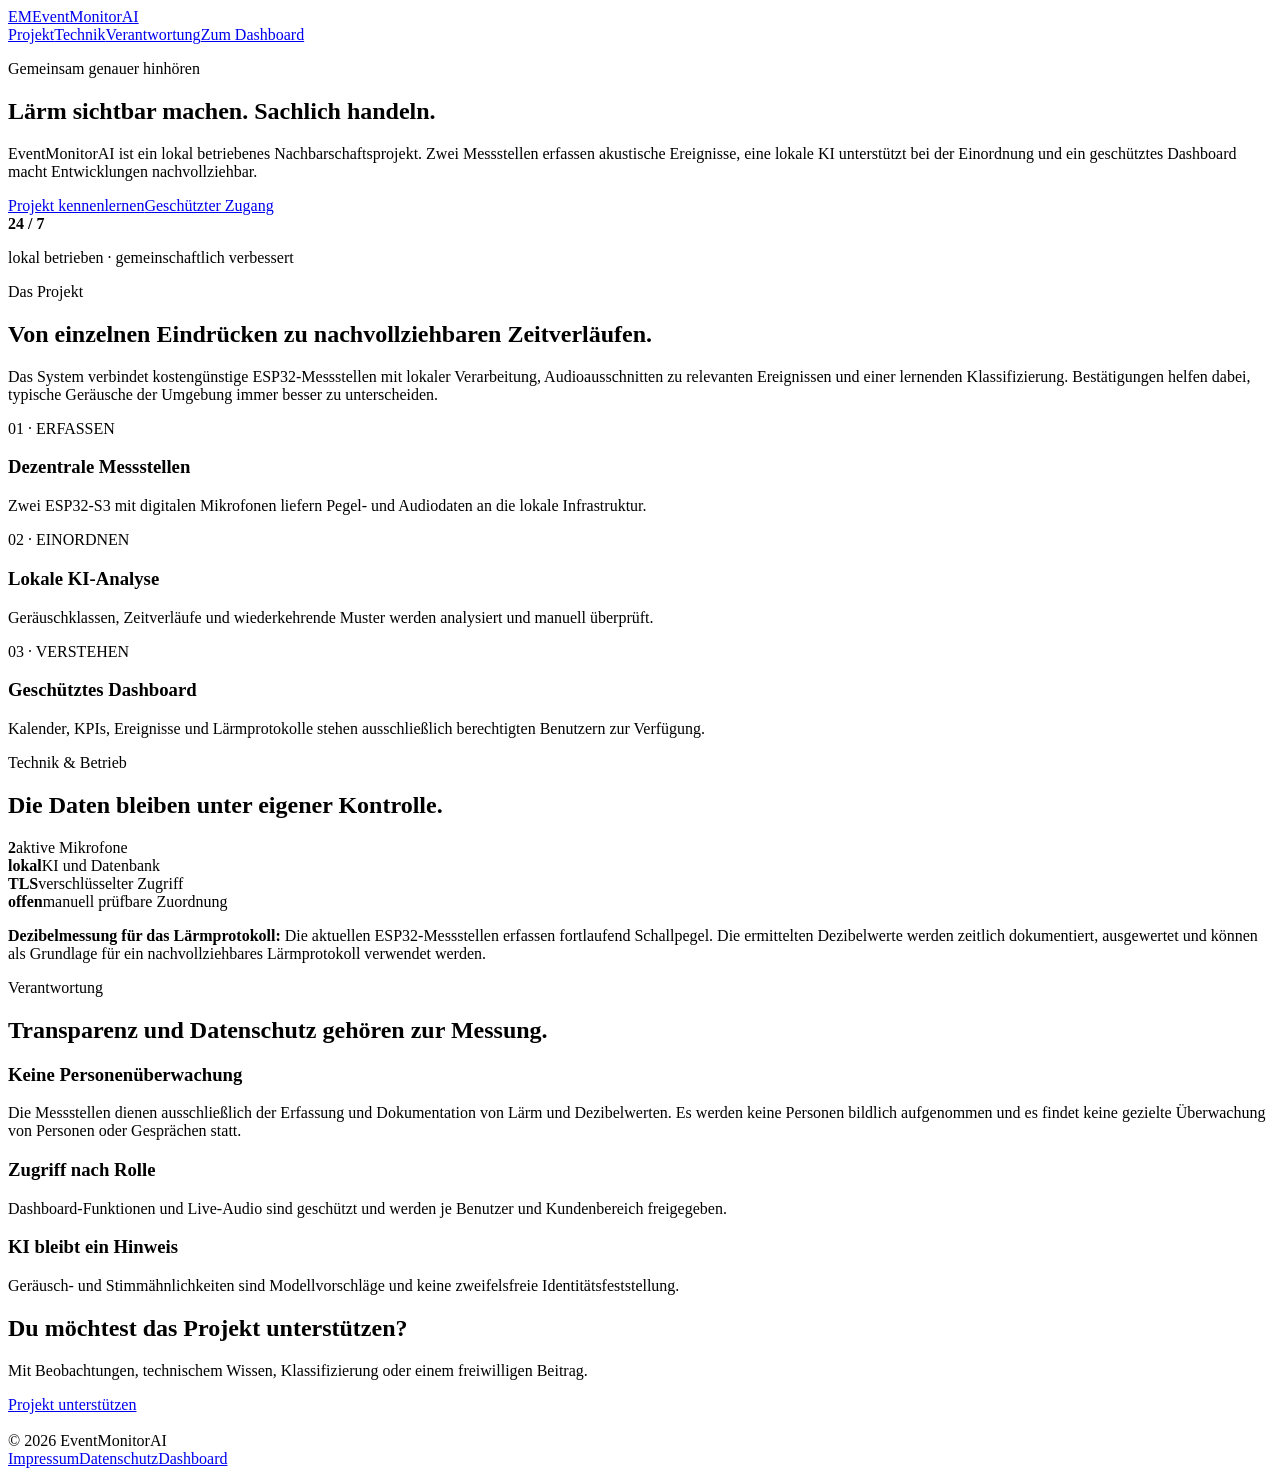
==== website/public/index.html @ 6810e0b9 "docs(site): clarify noise measurement and privacy" ====
<!doctype html>
<html lang="de">
  <head>
    <meta charset="utf-8" />
    <meta name="viewport" content="width=device-width,initial-scale=1" />
    <meta
      name="description"
      content="EventMonitorAI dokumentiert lokale Geräuschereignisse transparent, lernfähig und datenschutzbewusst."
    />
    <title>EventMonitorAI – Akustische Lage gemeinsam verstehen</title>
    <link rel="stylesheet" href="/styles.css" />
  </head>
  <body>
    <header>
      <div class="topbar">
        <a class="brand" href="/"
          ><span class="mark">EM</span><span>EventMonitorAI</span></a
        >
        <nav>
          <a href="#projekt">Projekt</a><a href="#technik">Technik</a
          ><a href="#verantwortung">Verantwortung</a
          ><a class="button" href="https://dashboard.eventmonitor.eu"
            >Zum Dashboard</a
          >
        </nav>
      </div>
    </header>
    <main>
      <section class="hero">
        <div>
          <p class="eyebrow">Gemeinsam genauer hinhören</p>
          <h1>Lärm sichtbar machen. Sachlich handeln.</h1>
          <p>
            EventMonitorAI ist ein lokal betriebenes Nachbarschaftsprojekt. Zwei
            Messstellen erfassen akustische Ereignisse, eine lokale KI
            unterstützt bei der Einordnung und ein geschütztes Dashboard macht
            Entwicklungen nachvollziehbar.
          </p>
          <div class="actions">
            <a class="button" href="#projekt">Projekt kennenlernen</a
            ><a
              class="button secondary"
              href="https://dashboard.eventmonitor.eu"
              >Geschützter Zugang</a
            >
          </div>
        </div>
        <aside class="signal" aria-label="Stilisierter Schallpegel">
          <div class="signal-bars">
            <i style="--h: 20%; --o: 0.35"></i><i style="--h: 38%; --o: 0.5"></i
            ><i style="--h: 65%; --o: 0.75"></i><i style="--h: 92%; --o: 1"></i
            ><i style="--h: 58%; --o: 0.7"></i><i style="--h: 34%; --o: 0.5"></i
            ><i style="--h: 18%; --o: 0.35"></i>
          </div>
          <strong>24 / 7</strong>
          <p>lokal betrieben · gemeinschaftlich verbessert</p>
        </aside>
      </section>
      <section id="projekt" class="section">
        <p class="eyebrow">Das Projekt</p>
        <h2>Von einzelnen Eindrücken zu nachvollziehbaren Zeitverläufen.</h2>
        <p class="intro">
          Das System verbindet kostengünstige ESP32-Messstellen mit lokaler
          Verarbeitung, Audioausschnitten zu relevanten Ereignissen und einer
          lernenden Klassifizierung. Bestätigungen helfen dabei, typische
          Geräusche der Umgebung immer besser zu unterscheiden.
        </p>
        <div class="grid">
          <article class="card">
            <span>01 · ERFASSEN</span>
            <h3>Dezentrale Messstellen</h3>
            <p>
              Zwei ESP32-S3 mit digitalen Mikrofonen liefern Pegel- und
              Audiodaten an die lokale Infrastruktur.
            </p>
          </article>
          <article class="card">
            <span>02 · EINORDNEN</span>
            <h3>Lokale KI-Analyse</h3>
            <p>
              Geräuschklassen, Zeitverläufe und wiederkehrende Muster werden
              analysiert und manuell überprüft.
            </p>
          </article>
          <article class="card">
            <span>03 · VERSTEHEN</span>
            <h3>Geschütztes Dashboard</h3>
            <p>
              Kalender, KPIs, Ereignisse und Lärmprotokolle stehen
              ausschließlich berechtigten Benutzern zur Verfügung.
            </p>
          </article>
        </div>
      </section>
      <section id="technik" class="section">
        <p class="eyebrow">Technik & Betrieb</p>
        <h2>Die Daten bleiben unter eigener Kontrolle.</h2>
        <div class="facts">
          <div class="fact"><strong>2</strong>aktive Mikrofone</div>
          <div class="fact"><strong>lokal</strong>KI und Datenbank</div>
          <div class="fact"><strong>TLS</strong>verschlüsselter Zugriff</div>
          <div class="fact">
            <strong>offen</strong>manuell prüfbare Zuordnung
          </div>
        </div>
        <p class="notice">
          <strong>Dezibelmessung für das Lärmprotokoll:</strong> Die aktuellen
          ESP32-Messstellen erfassen fortlaufend Schallpegel. Die ermittelten
          Dezibelwerte werden zeitlich dokumentiert, ausgewertet und können
          als Grundlage für ein nachvollziehbares Lärmprotokoll verwendet
          werden.
        </p>
      </section>
      <section id="verantwortung" class="section">
        <p class="eyebrow">Verantwortung</p>
        <h2>Transparenz und Datenschutz gehören zur Messung.</h2>
        <div class="grid">
          <article class="card">
            <h3>Keine Personenüberwachung</h3>
            <p>
              Die Messstellen dienen ausschließlich der Erfassung und
              Dokumentation von Lärm und Dezibelwerten. Es werden keine
              Personen bildlich aufgenommen und es findet keine gezielte
              Überwachung von Personen oder Gesprächen statt.
            </p>
          </article>
          <article class="card">
            <h3>Zugriff nach Rolle</h3>
            <p>
              Dashboard-Funktionen und Live-Audio sind geschützt und werden je
              Benutzer und Kundenbereich freigegeben.
            </p>
          </article>
          <article class="card">
            <h3>KI bleibt ein Hinweis</h3>
            <p>
              Geräusch- und Stimmähnlichkeiten sind Modellvorschläge und keine
              zweifelsfreie Identitätsfeststellung.
            </p>
          </article>
        </div>
      </section>
      <section class="cta">
        <div>
          <h2>Du möchtest das Projekt unterstützen?</h2>
          <p>
            Mit Beobachtungen, technischem Wissen, Klassifizierung oder einem
            freiwilligen Beitrag.
          </p>
        </div>
        <a
          class="button"
          href="https://paypal.me/RadkeB"
          rel="noopener noreferrer"
          >Projekt unterstützen</a
        >
      </section>
    </main>
    <img src="/visit.gif" alt="" width="1" height="1" aria-hidden="true" />
    <footer>
      <span>© 2026 EventMonitorAI</span>
      <div>
        <a href="/impressum.html">Impressum</a
        ><a href="/datenschutz.html">Datenschutz</a
        ><a href="https://dashboard.eventmonitor.eu">Dashboard</a>
      </div>
    </footer>
  </body>
</html>
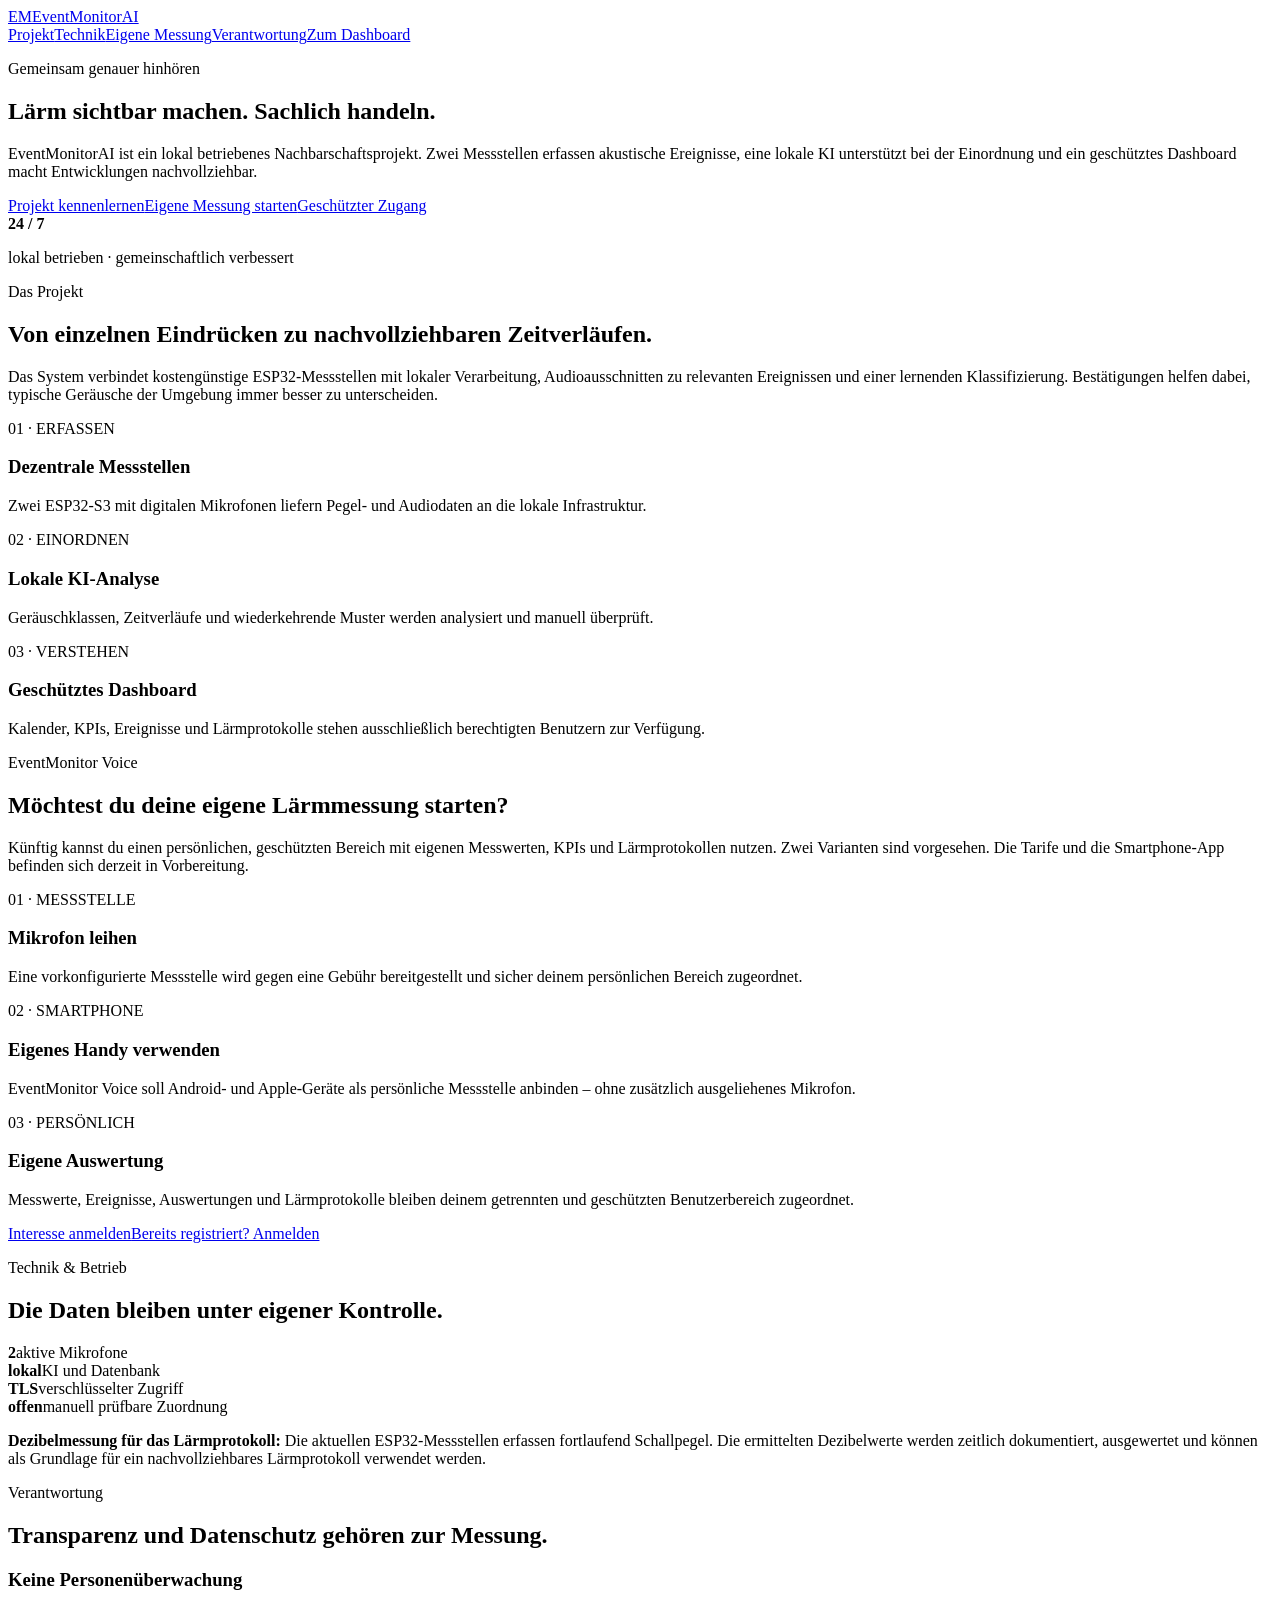
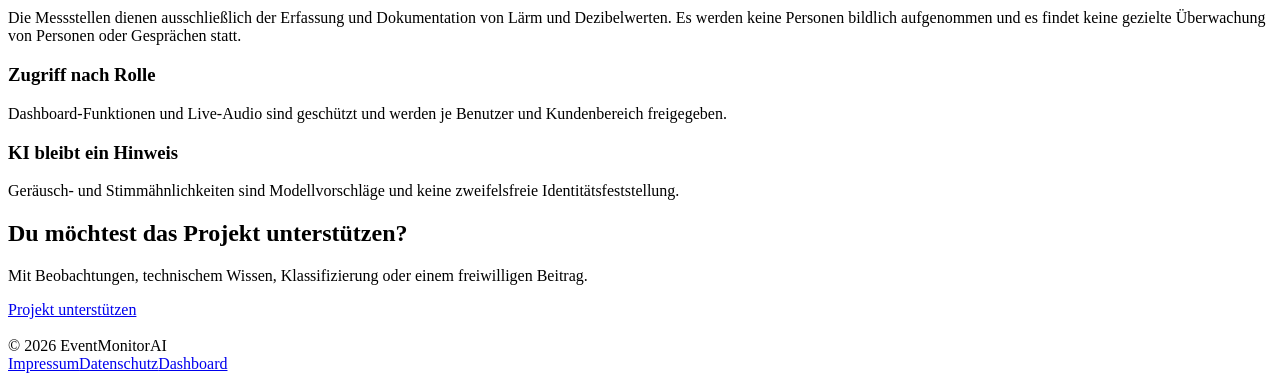
==== commit 73b0f014: "feat(site): add personal monitoring interest flow" ====
--- a/website/public/index.html
+++ b/website/public/index.html
@@ -18,6 +18,7 @@
         >
         <nav>
           <a href="#projekt">Projekt</a><a href="#technik">Technik</a
+          ><a href="#eigene-messung">Eigene Messung</a
           ><a href="#verantwortung">Verantwortung</a
           ><a class="button" href="https://dashboard.eventmonitor.eu"
             >Zum Dashboard</a
@@ -38,6 +39,8 @@
           </p>
           <div class="actions">
             <a class="button" href="#projekt">Projekt kennenlernen</a
+            ><a class="button secondary" href="#eigene-messung"
+              >Eigene Messung starten</a
             ><a
               class="button secondary"
               href="https://dashboard.eventmonitor.eu"
@@ -90,6 +93,54 @@
               ausschließlich berechtigten Benutzern zur Verfügung.
             </p>
           </article>
+        </div>
+      </section>
+      <section id="eigene-messung" class="section">
+        <p class="eyebrow">EventMonitor Voice</p>
+        <h2>Möchtest du deine eigene Lärmmessung starten?</h2>
+        <p class="intro">
+          Künftig kannst du einen persönlichen, geschützten Bereich mit
+          eigenen Messwerten, KPIs und Lärmprotokollen nutzen. Zwei Varianten
+          sind vorgesehen. Die Tarife und die Smartphone-App befinden sich
+          derzeit in Vorbereitung.
+        </p>
+        <div class="grid">
+          <article class="card">
+            <span>01 · MESSSTELLE</span>
+            <h3>Mikrofon leihen</h3>
+            <p>
+              Eine vorkonfigurierte Messstelle wird gegen eine Gebühr
+              bereitgestellt und sicher deinem persönlichen Bereich
+              zugeordnet.
+            </p>
+          </article>
+          <article class="card">
+            <span>02 · SMARTPHONE</span>
+            <h3>Eigenes Handy verwenden</h3>
+            <p>
+              EventMonitor Voice soll Android- und Apple-Geräte als persönliche
+              Messstelle anbinden – ohne zusätzlich ausgeliehenes Mikrofon.
+            </p>
+          </article>
+          <article class="card">
+            <span>03 · PERSÖNLICH</span>
+            <h3>Eigene Auswertung</h3>
+            <p>
+              Messwerte, Ereignisse, Auswertungen und Lärmprotokolle bleiben
+              deinem getrennten und geschützten Benutzerbereich zugeordnet.
+            </p>
+          </article>
+        </div>
+        <div class="actions">
+          <a
+            class="button"
+            href="mailto:radke.bjoern@gmail.com?subject=Interesse%20an%20EventMonitor%20Voice"
+            >Interesse anmelden</a
+          ><a
+            class="button secondary"
+            href="https://dashboard.eventmonitor.eu"
+            >Bereits registriert? Anmelden</a
+          >
         </div>
       </section>
       <section id="technik" class="section">
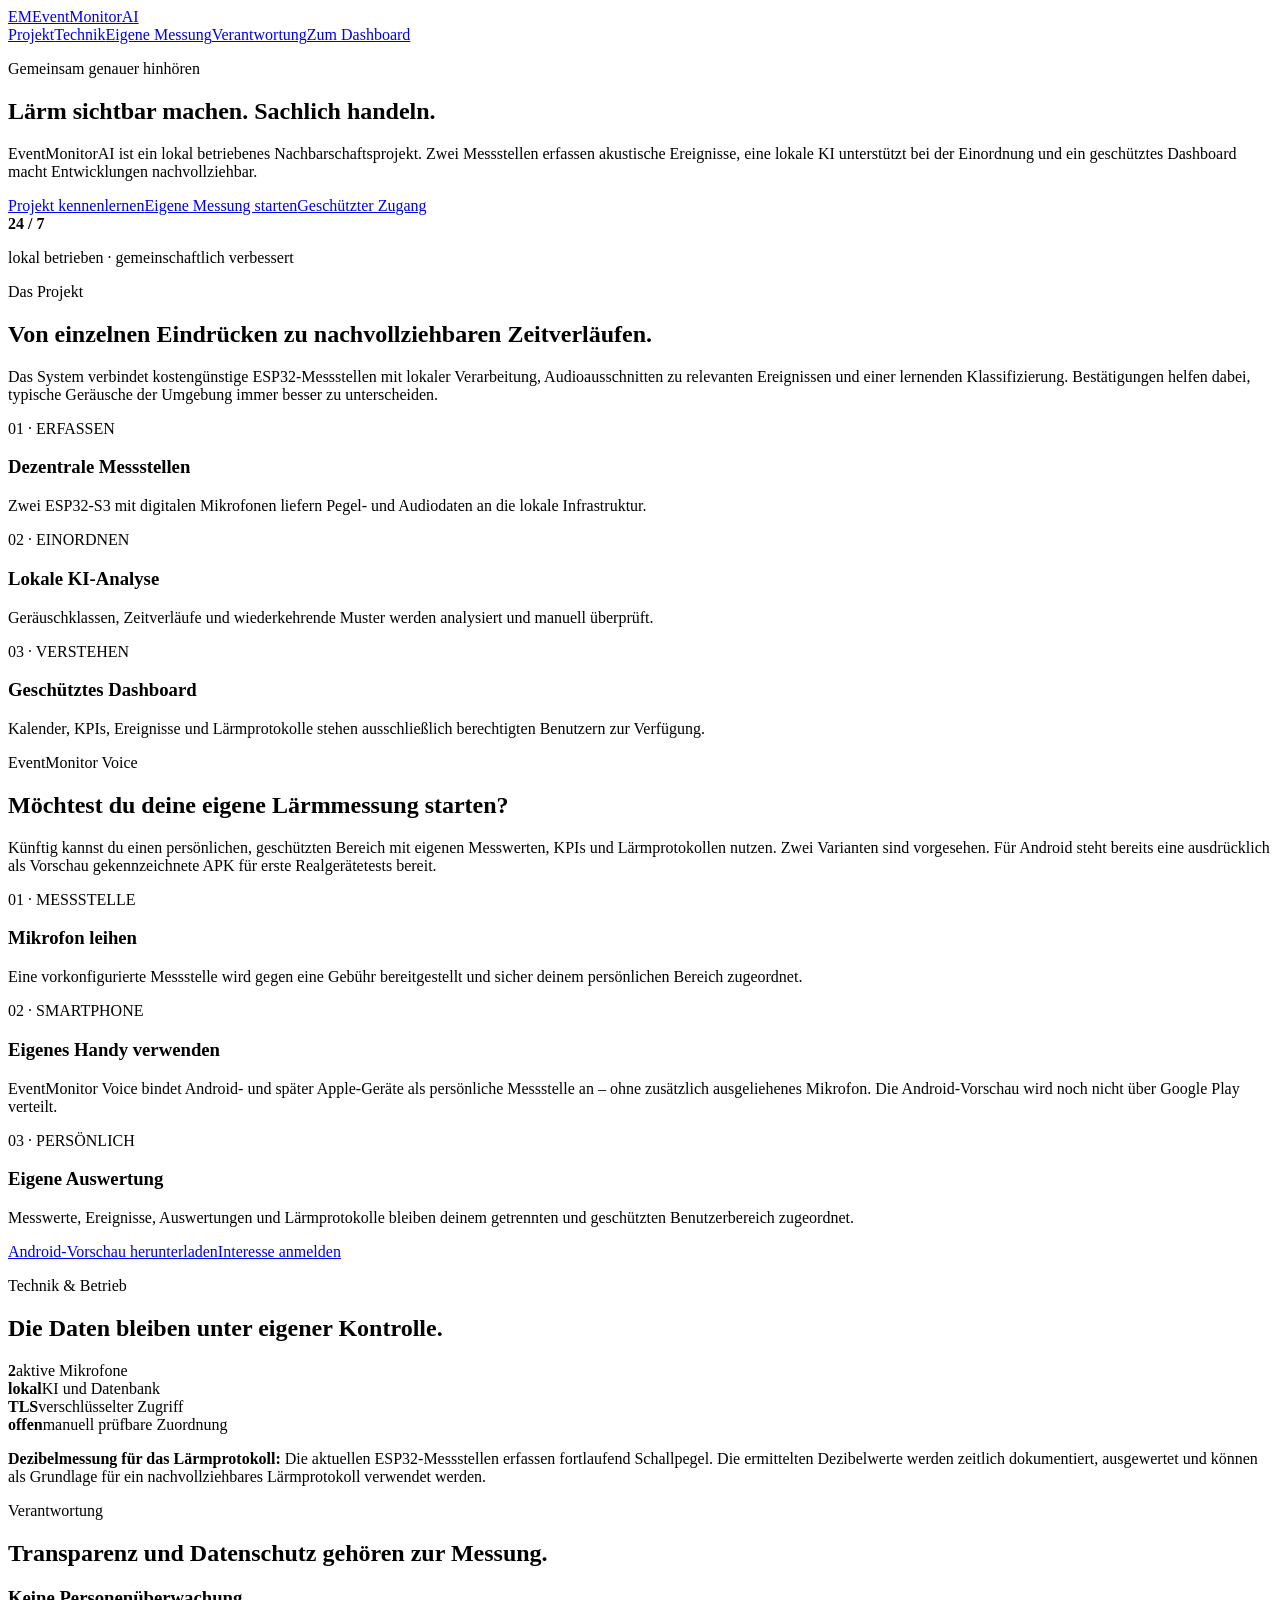
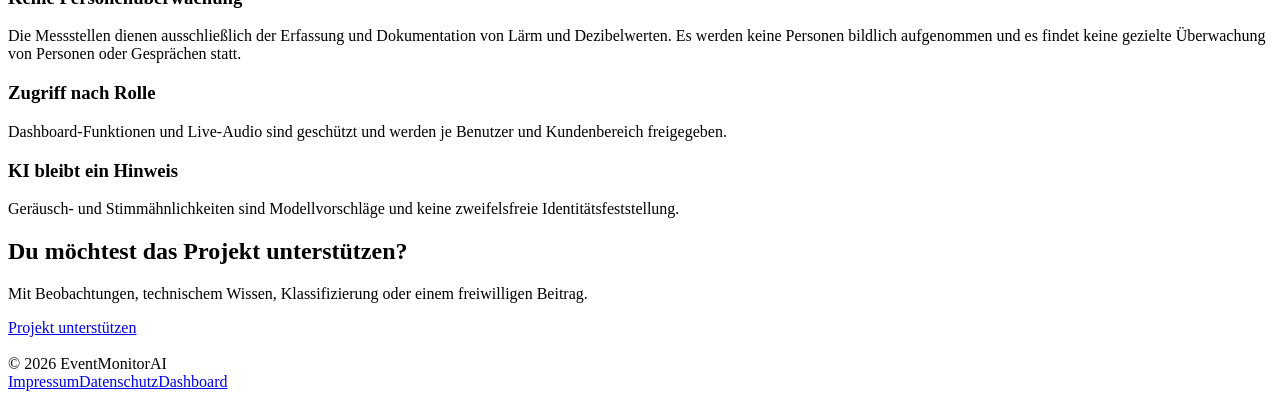
==== commit cff6d872: "feat(website): publish Android preview download page" ====
--- a/website/public/index.html
+++ b/website/public/index.html
@@ -101,8 +101,8 @@
         <p class="intro">
           Künftig kannst du einen persönlichen, geschützten Bereich mit
           eigenen Messwerten, KPIs und Lärmprotokollen nutzen. Zwei Varianten
-          sind vorgesehen. Die Tarife und die Smartphone-App befinden sich
-          derzeit in Vorbereitung.
+          sind vorgesehen. Für Android steht bereits eine ausdrücklich als
+          Vorschau gekennzeichnete APK für erste Realgerätetests bereit.
         </p>
         <div class="grid">
           <article class="card">
@@ -118,8 +118,10 @@
             <span>02 · SMARTPHONE</span>
             <h3>Eigenes Handy verwenden</h3>
             <p>
-              EventMonitor Voice soll Android- und Apple-Geräte als persönliche
-              Messstelle anbinden – ohne zusätzlich ausgeliehenes Mikrofon.
+              EventMonitor Voice bindet Android- und später Apple-Geräte als
+              persönliche Messstelle an – ohne zusätzlich ausgeliehenes
+              Mikrofon. Die Android-Vorschau wird noch nicht über Google Play
+              verteilt.
             </p>
           </article>
           <article class="card">
@@ -134,12 +136,12 @@
         <div class="actions">
           <a
             class="button"
+            href="/android-download.html"
+            >Android-Vorschau herunterladen</a
+          ><a
+            class="button secondary"
             href="mailto:radke.bjoern@gmail.com?subject=Interesse%20an%20EventMonitor%20Voice"
             >Interesse anmelden</a
-          ><a
-            class="button secondary"
-            href="https://dashboard.eventmonitor.eu"
-            >Bereits registriert? Anmelden</a
           >
         </div>
       </section>
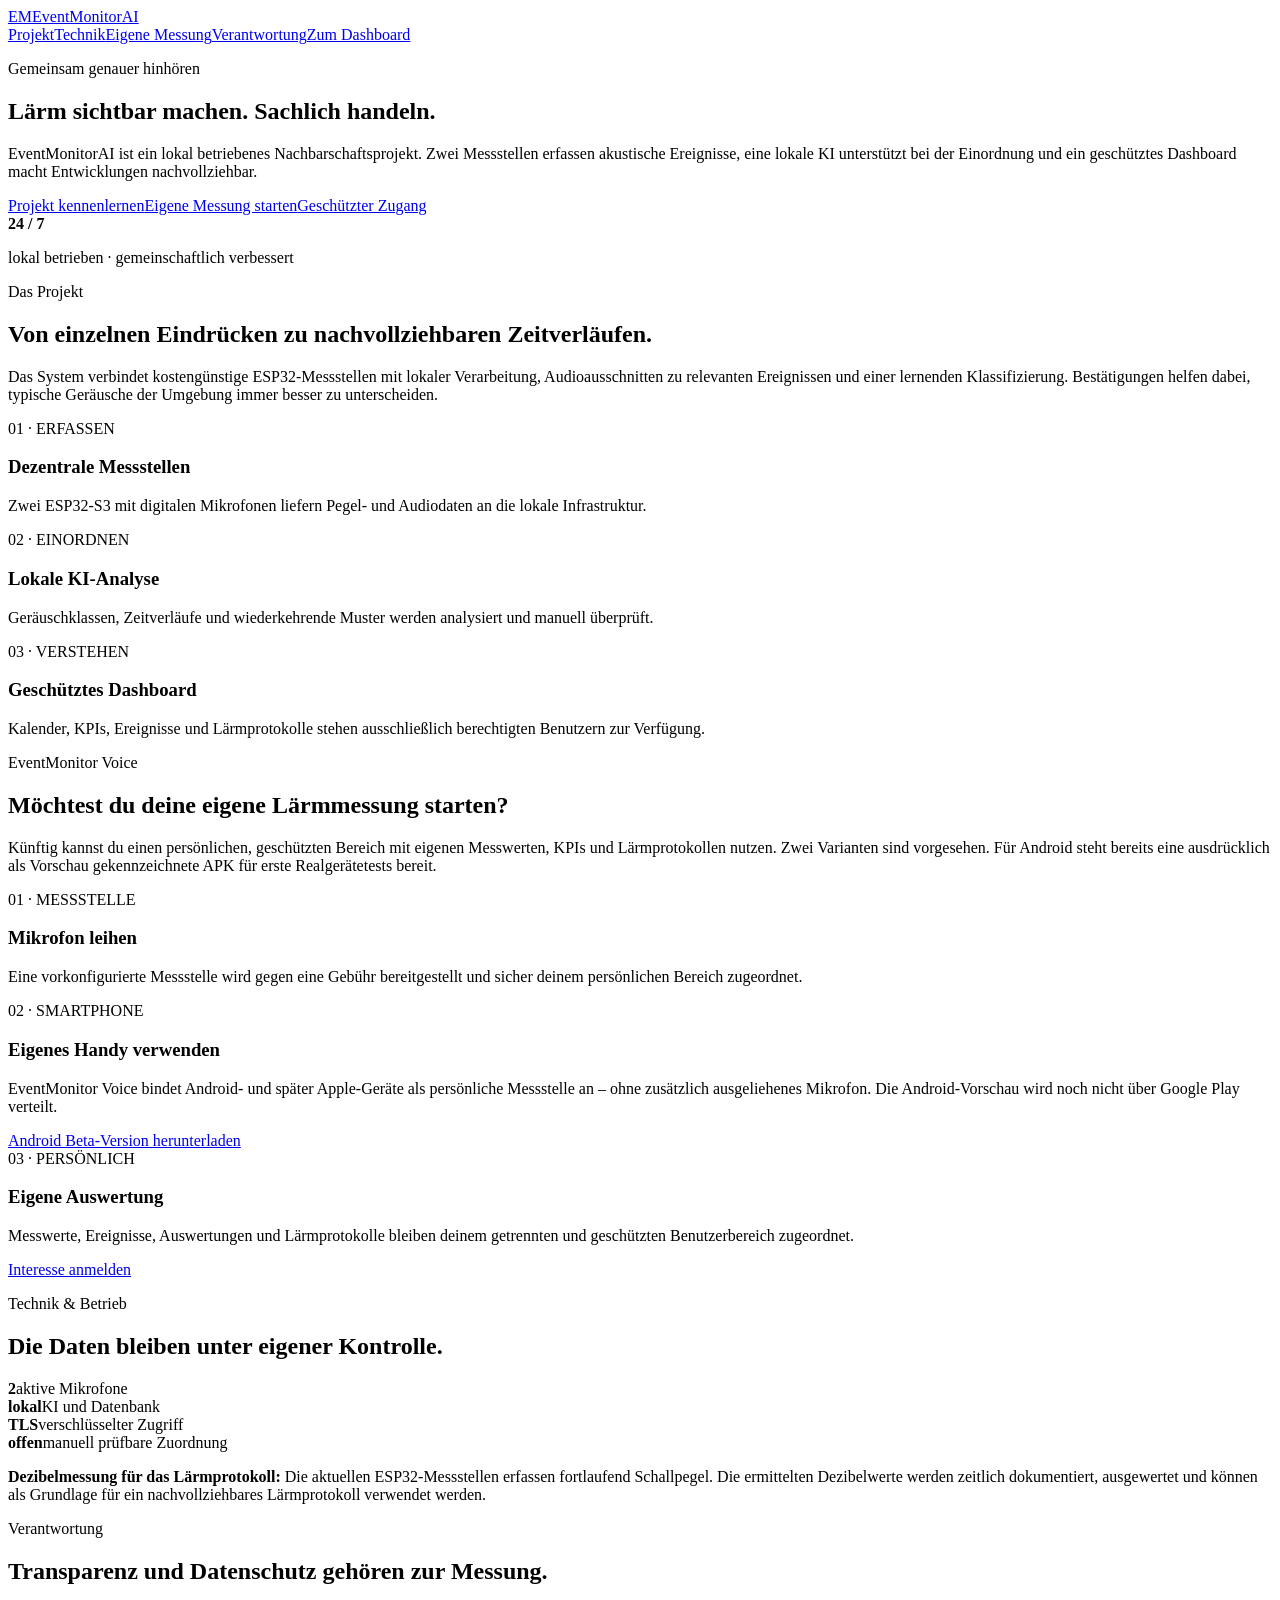
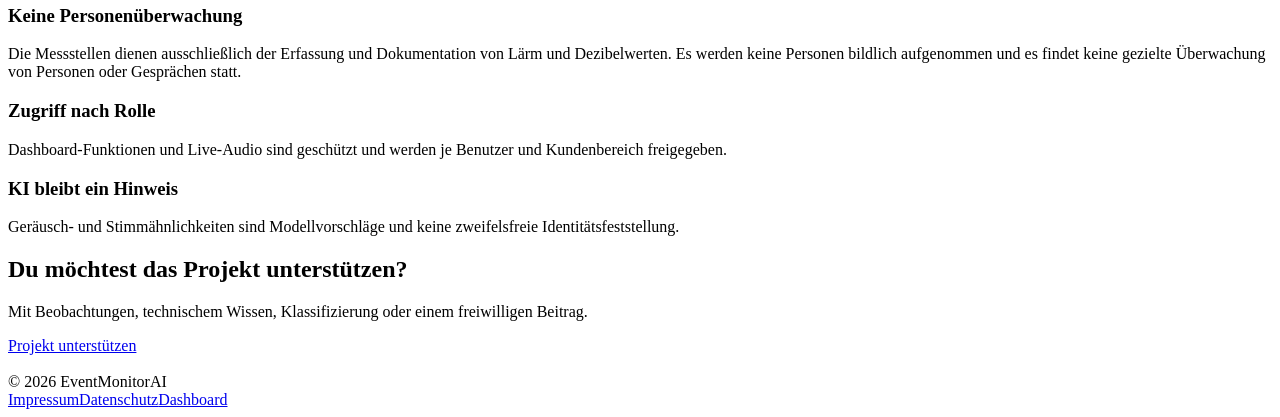
==== commit 5a9a59f1: "fix(website): place Android beta download in smartphone card" ====
--- a/website/public/index.html
+++ b/website/public/index.html
@@ -123,6 +123,11 @@
               Mikrofon. Die Android-Vorschau wird noch nicht über Google Play
               verteilt.
             </p>
+            <div class="actions">
+              <a class="button" href="/android-download.html"
+                >Android Beta-Version herunterladen</a
+              >
+            </div>
           </article>
           <article class="card">
             <span>03 · PERSÖNLICH</span>
@@ -135,10 +140,6 @@
         </div>
         <div class="actions">
           <a
-            class="button"
-            href="/android-download.html"
-            >Android-Vorschau herunterladen</a
-          ><a
             class="button secondary"
             href="mailto:radke.bjoern@gmail.com?subject=Interesse%20an%20EventMonitor%20Voice"
             >Interesse anmelden</a
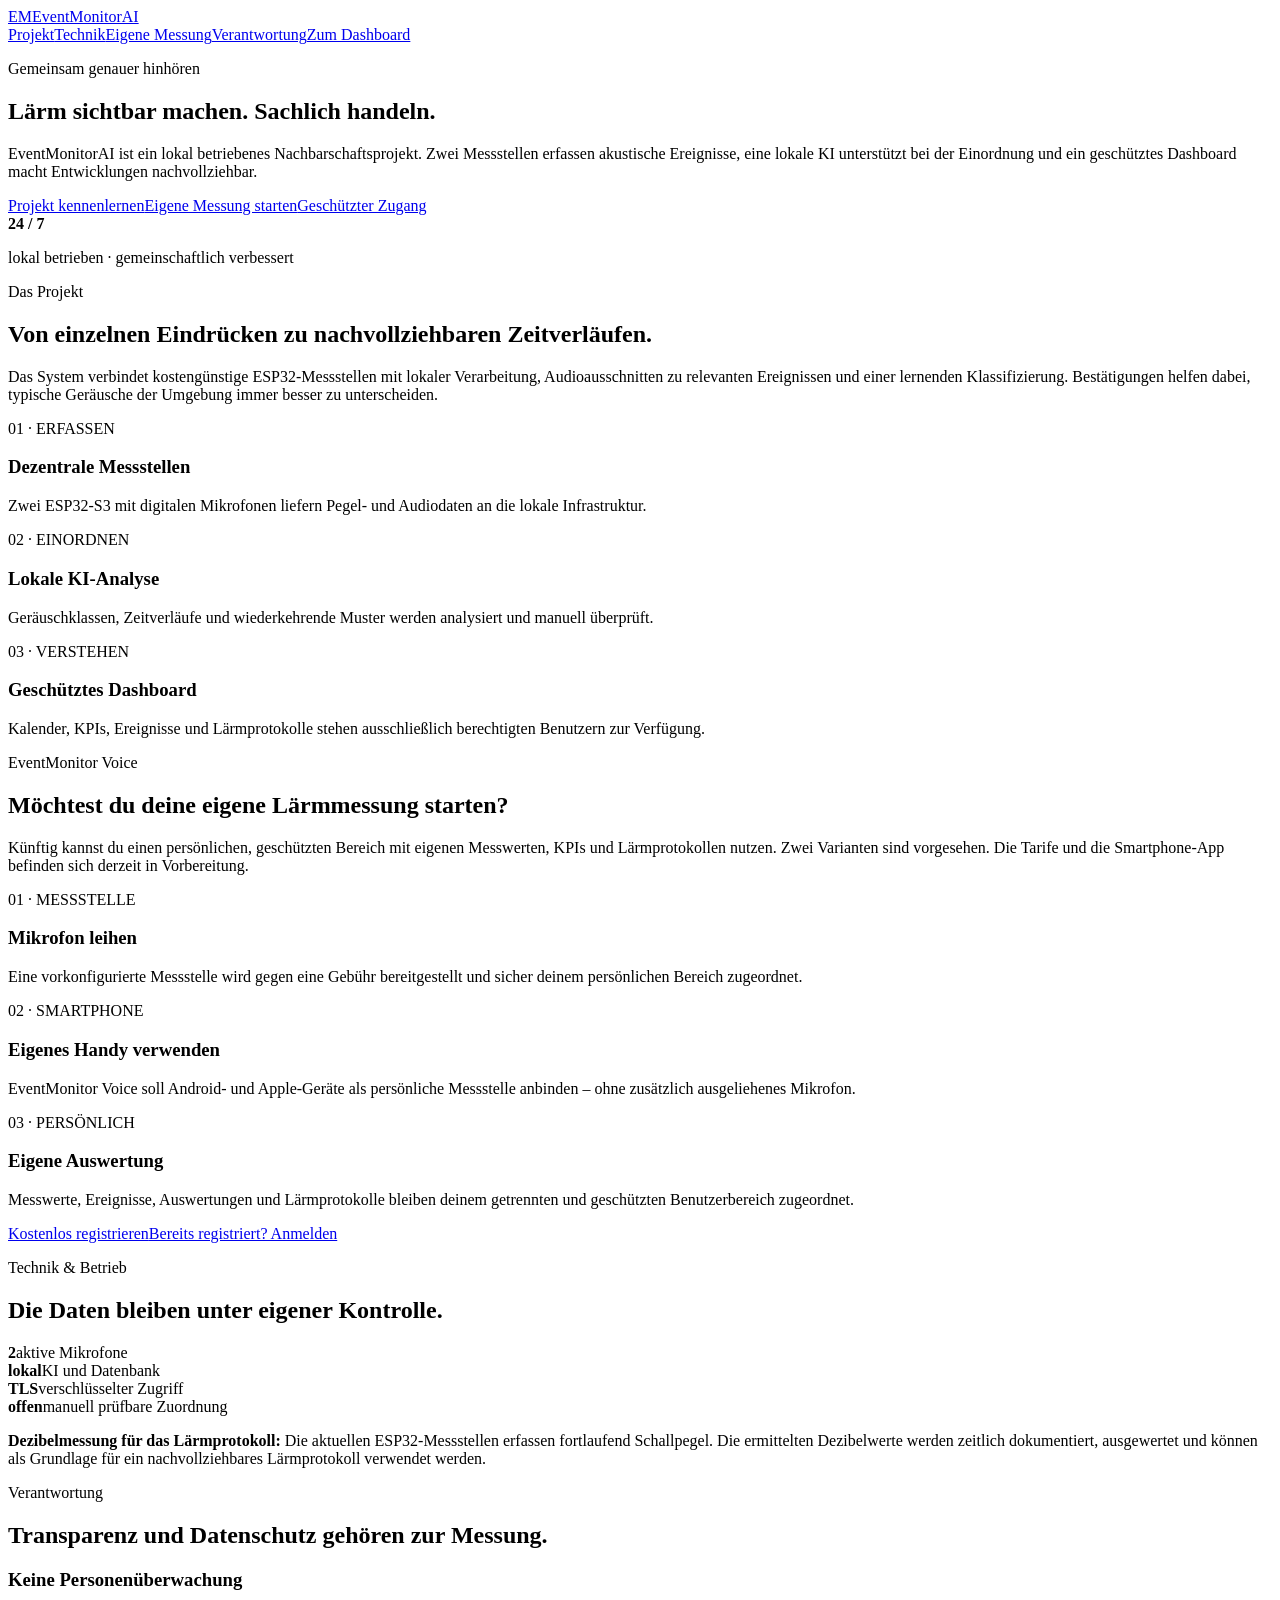
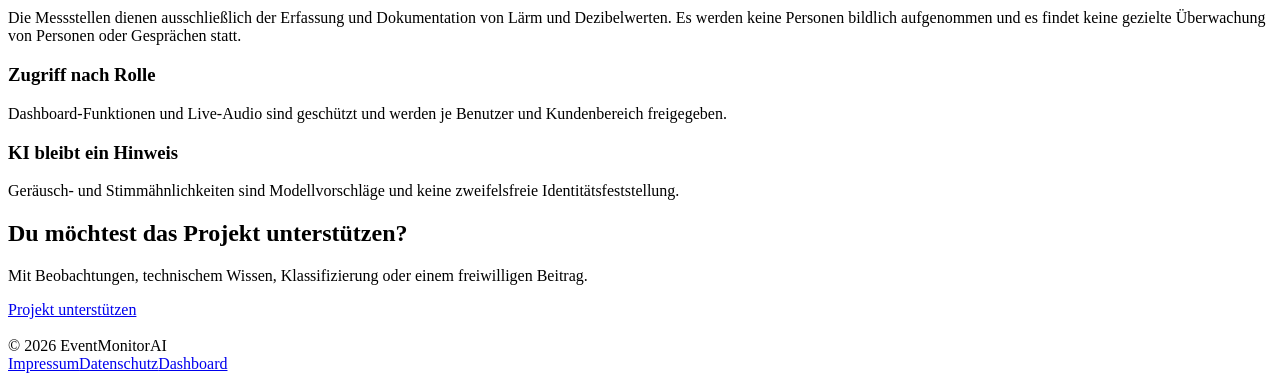
==== commit 987e0760: "Add background voice analysis and verified registration" ====
--- a/website/public/index.html
+++ b/website/public/index.html
@@ -101,8 +101,8 @@
         <p class="intro">
           Künftig kannst du einen persönlichen, geschützten Bereich mit
           eigenen Messwerten, KPIs und Lärmprotokollen nutzen. Zwei Varianten
-          sind vorgesehen. Für Android steht bereits eine ausdrücklich als
-          Vorschau gekennzeichnete APK für erste Realgerätetests bereit.
+          sind vorgesehen. Die Tarife und die Smartphone-App befinden sich
+          derzeit in Vorbereitung.
         </p>
         <div class="grid">
           <article class="card">
@@ -118,16 +118,9 @@
             <span>02 · SMARTPHONE</span>
             <h3>Eigenes Handy verwenden</h3>
             <p>
-              EventMonitor Voice bindet Android- und später Apple-Geräte als
-              persönliche Messstelle an – ohne zusätzlich ausgeliehenes
-              Mikrofon. Die Android-Vorschau wird noch nicht über Google Play
-              verteilt.
-            </p>
-            <div class="actions">
-              <a class="button" href="/android-download.html"
-                >Android Beta-Version herunterladen</a
-              >
-            </div>
+              EventMonitor Voice soll Android- und Apple-Geräte als persönliche
+              Messstelle anbinden – ohne zusätzlich ausgeliehenes Mikrofon.
+            </p>
           </article>
           <article class="card">
             <span>03 · PERSÖNLICH</span>
@@ -140,9 +133,13 @@
         </div>
         <div class="actions">
           <a
+            class="button"
+            href="https://dashboard.eventmonitor.eu/?register=1"
+            >Kostenlos registrieren</a
+          ><a
             class="button secondary"
-            href="mailto:radke.bjoern@gmail.com?subject=Interesse%20an%20EventMonitor%20Voice"
-            >Interesse anmelden</a
+            href="https://dashboard.eventmonitor.eu"
+            >Bereits registriert? Anmelden</a
           >
         </div>
       </section>
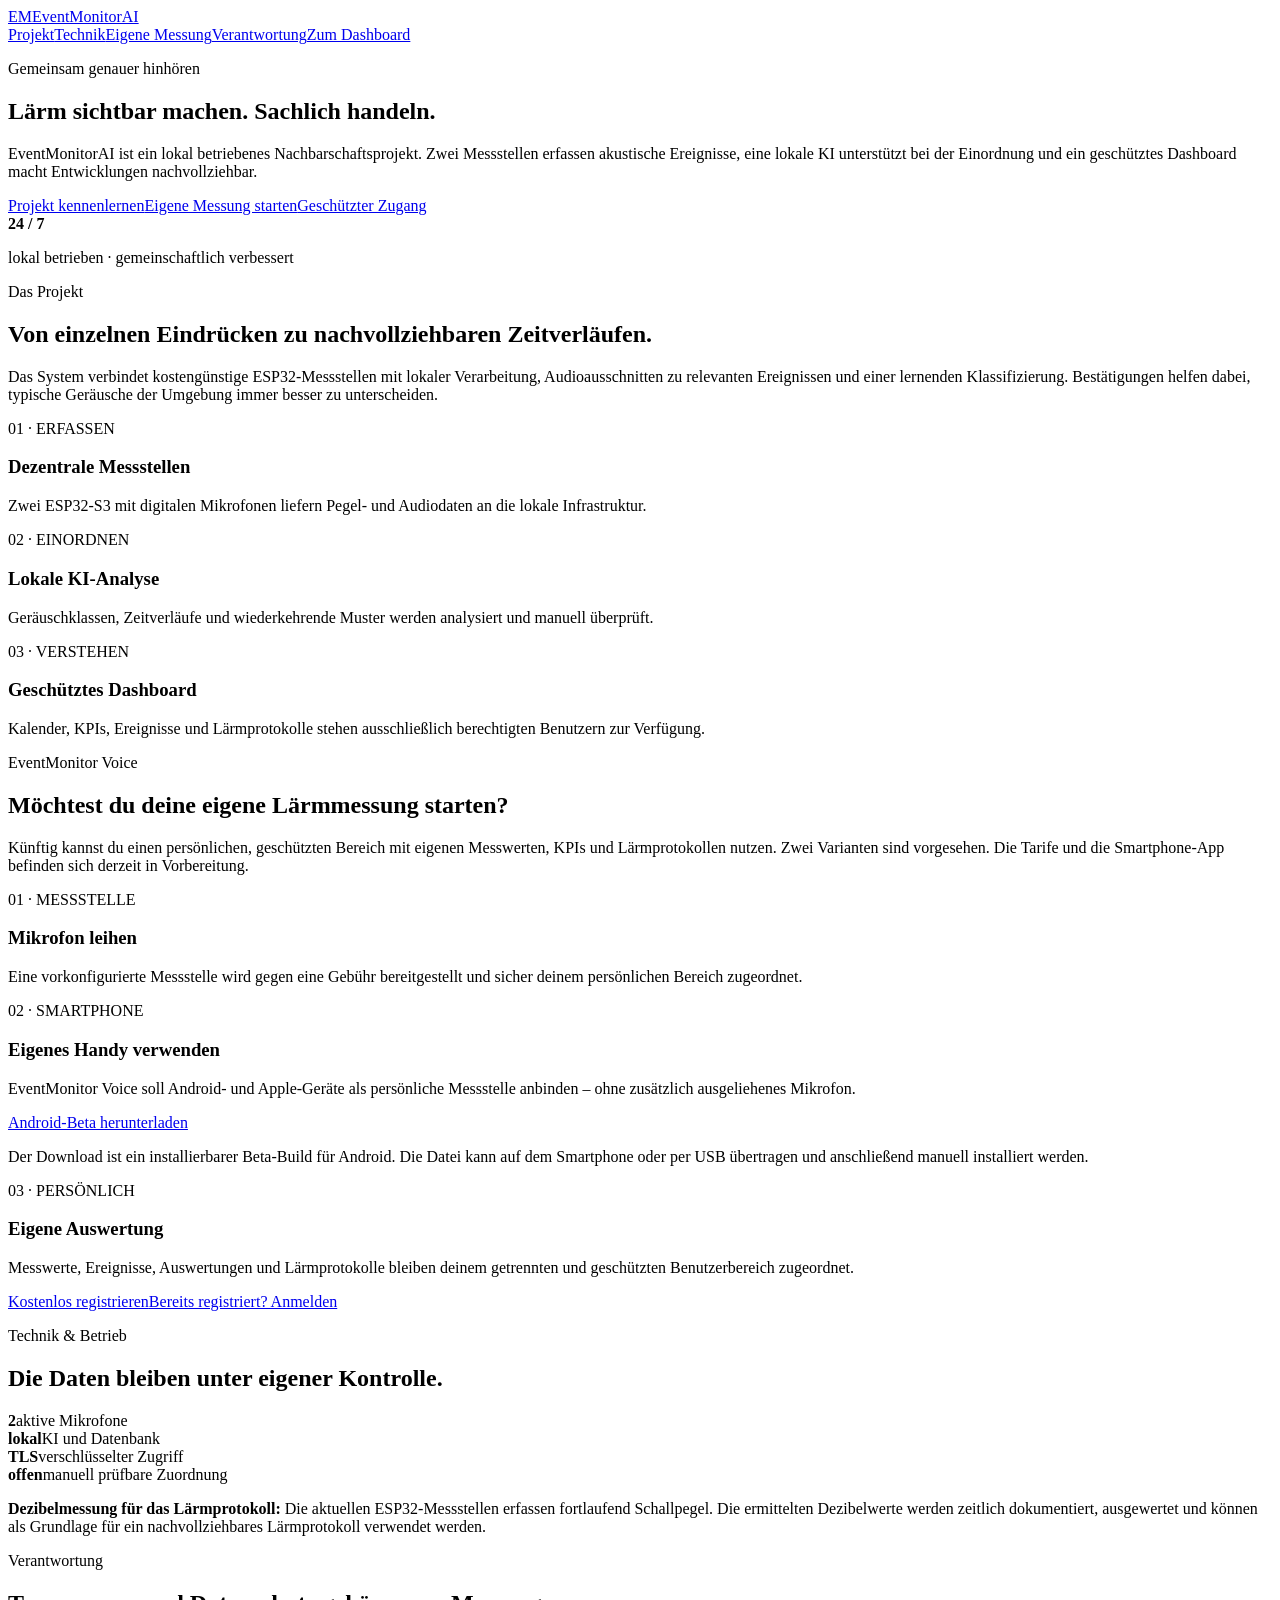
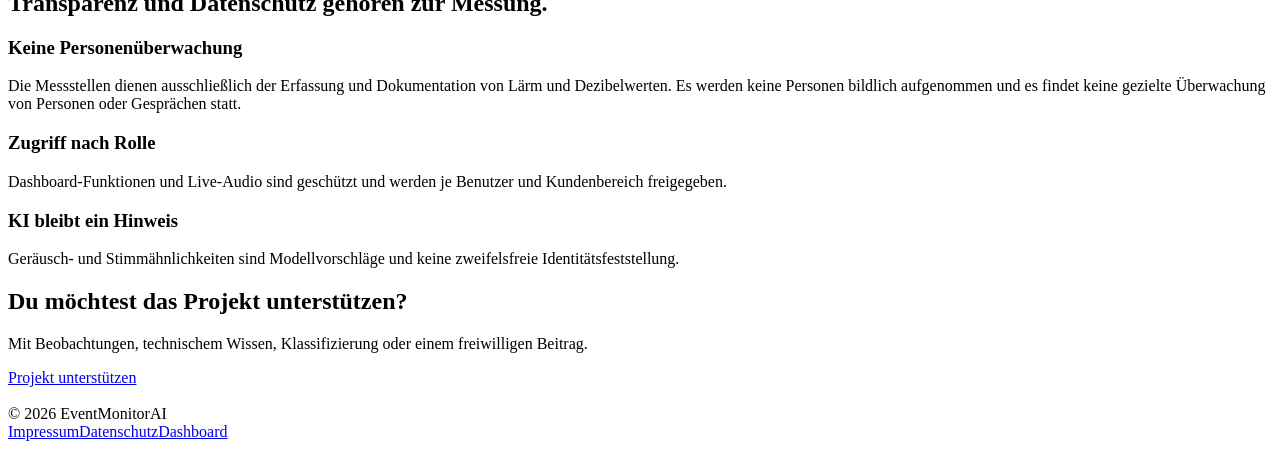
==== commit bb257291: "Add Android beta APK download link" ====
--- a/website/public/index.html
+++ b/website/public/index.html
@@ -121,6 +121,19 @@
               EventMonitor Voice soll Android- und Apple-Geräte als persönliche
               Messstelle anbinden – ohne zusätzlich ausgeliehenes Mikrofon.
             </p>
+            <div class="actions">
+              <a
+                class="button"
+                href="/downloads/eventmonitor-voice-android-beta.apk"
+                download
+                >Android-Beta herunterladen</a
+              >
+            </div>
+            <p class="notice" style="margin-top: 1rem">
+              Der Download ist ein installierbarer Beta-Build für Android. Die
+              Datei kann auf dem Smartphone oder per USB übertragen und
+              anschließend manuell installiert werden.
+            </p>
           </article>
           <article class="card">
             <span>03 · PERSÖNLICH</span>
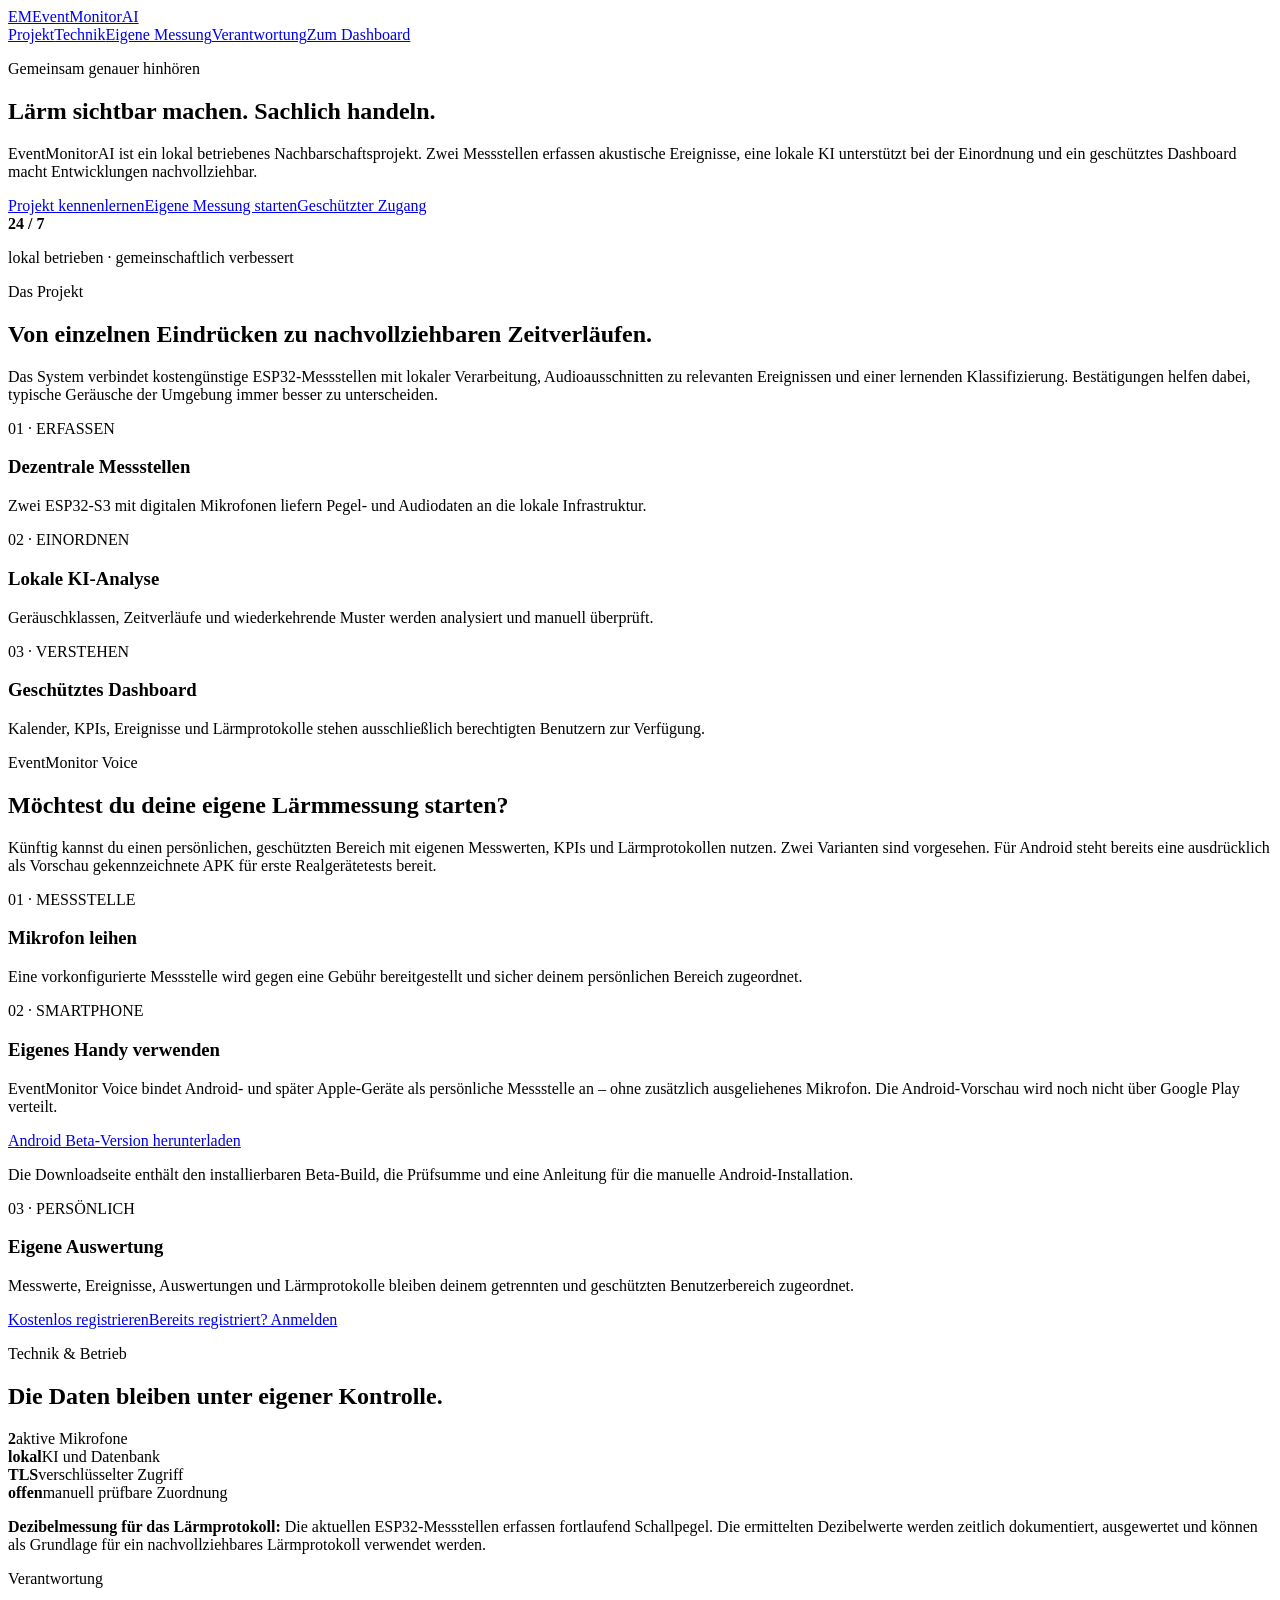
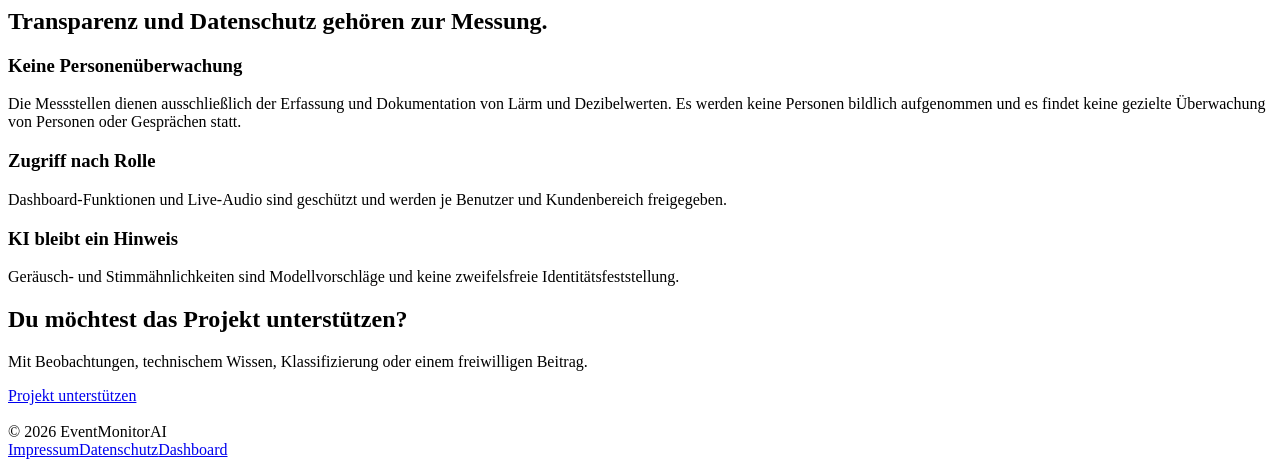
==== commit befbca15: "Merge branch 'codex/phase-11-mobile-voice' into codex/dashboard-ai-improvements # Conflicts: #	websi" ====
--- a/website/public/index.html
+++ b/website/public/index.html
@@ -101,8 +101,8 @@
         <p class="intro">
           Künftig kannst du einen persönlichen, geschützten Bereich mit
           eigenen Messwerten, KPIs und Lärmprotokollen nutzen. Zwei Varianten
-          sind vorgesehen. Die Tarife und die Smartphone-App befinden sich
-          derzeit in Vorbereitung.
+          sind vorgesehen. Für Android steht bereits eine ausdrücklich als
+          Vorschau gekennzeichnete APK für erste Realgerätetests bereit.
         </p>
         <div class="grid">
           <article class="card">
@@ -118,21 +118,19 @@
             <span>02 · SMARTPHONE</span>
             <h3>Eigenes Handy verwenden</h3>
             <p>
-              EventMonitor Voice soll Android- und Apple-Geräte als persönliche
-              Messstelle anbinden – ohne zusätzlich ausgeliehenes Mikrofon.
+              EventMonitor Voice bindet Android- und später Apple-Geräte als
+              persönliche Messstelle an – ohne zusätzlich ausgeliehenes
+              Mikrofon. Die Android-Vorschau wird noch nicht über Google Play
+              verteilt.
             </p>
             <div class="actions">
-              <a
-                class="button"
-                href="/downloads/eventmonitor-voice-android-beta.apk"
-                download
-                >Android-Beta herunterladen</a
+              <a class="button" href="/android-download.html"
+                >Android Beta-Version herunterladen</a
               >
             </div>
             <p class="notice" style="margin-top: 1rem">
-              Der Download ist ein installierbarer Beta-Build für Android. Die
-              Datei kann auf dem Smartphone oder per USB übertragen und
-              anschließend manuell installiert werden.
+              Die Downloadseite enthält den installierbaren Beta-Build, die
+              Prüfsumme und eine Anleitung für die manuelle Android-Installation.
             </p>
           </article>
           <article class="card">
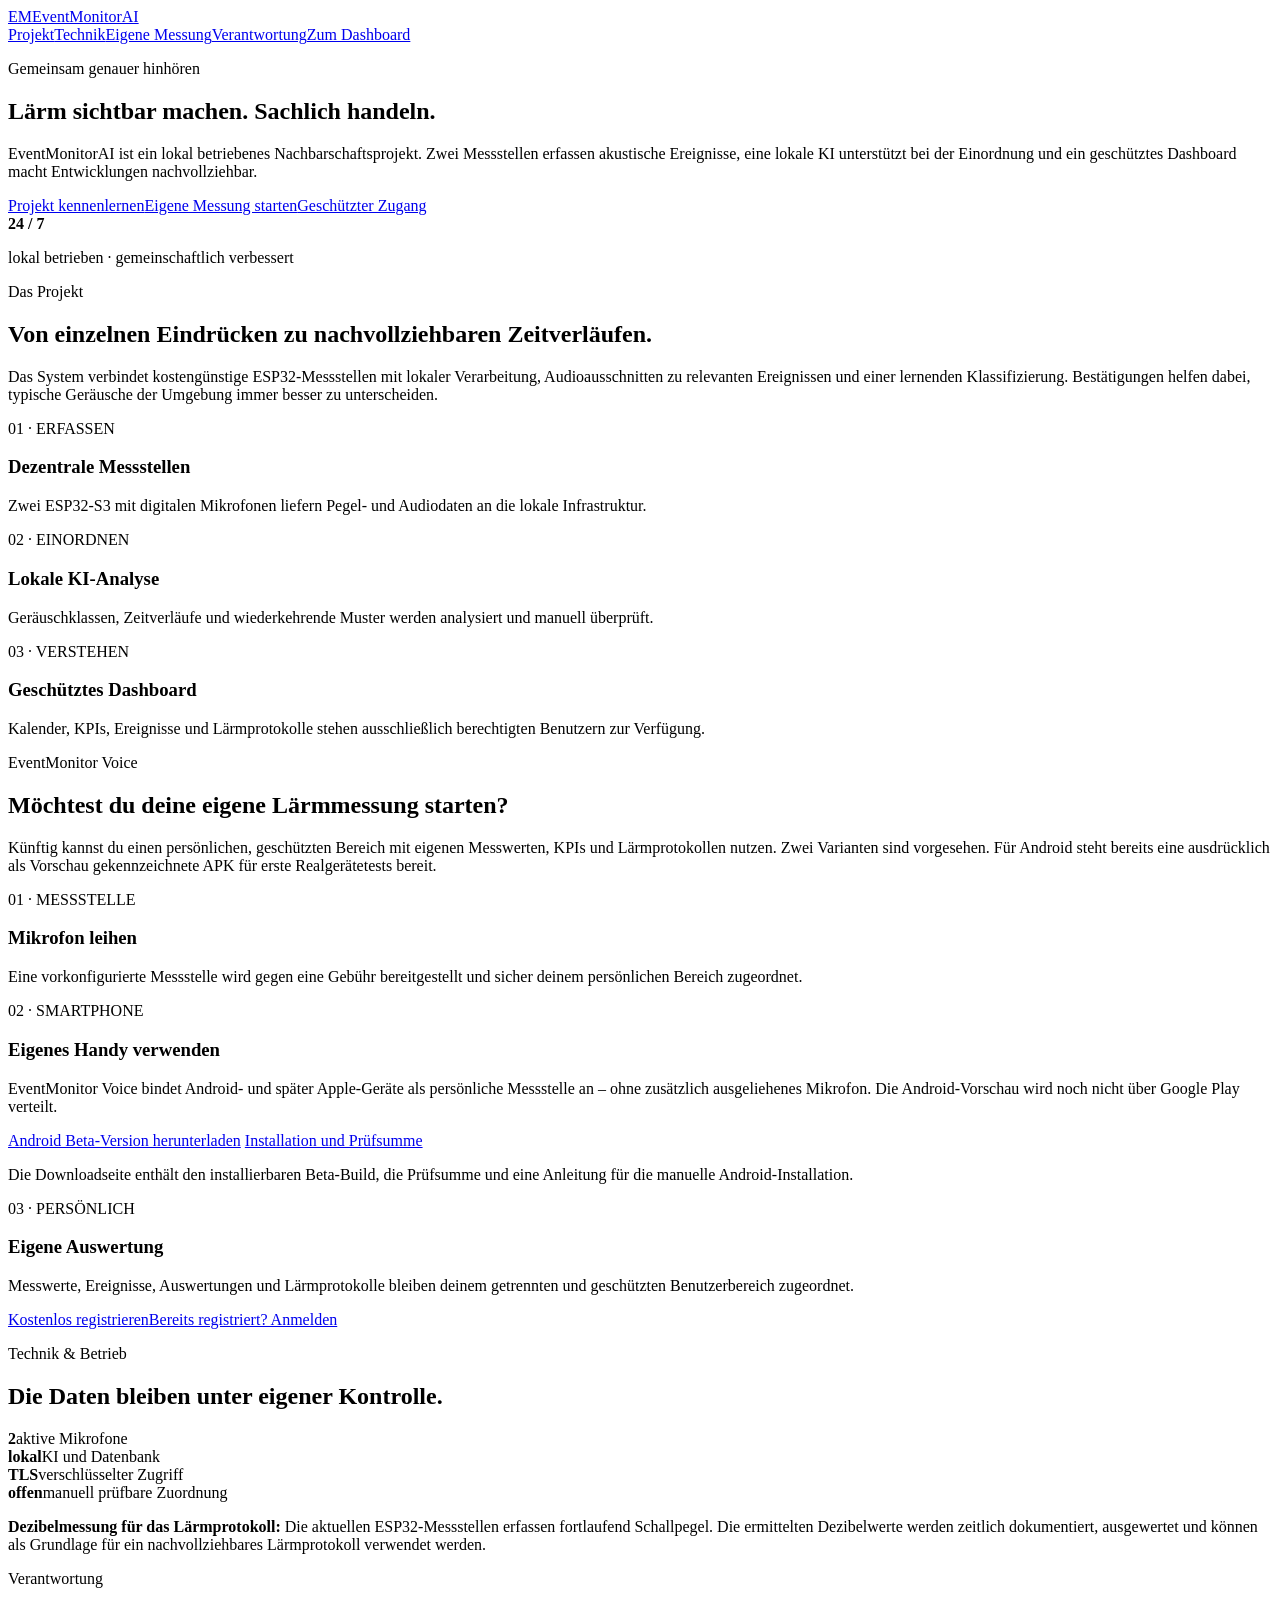
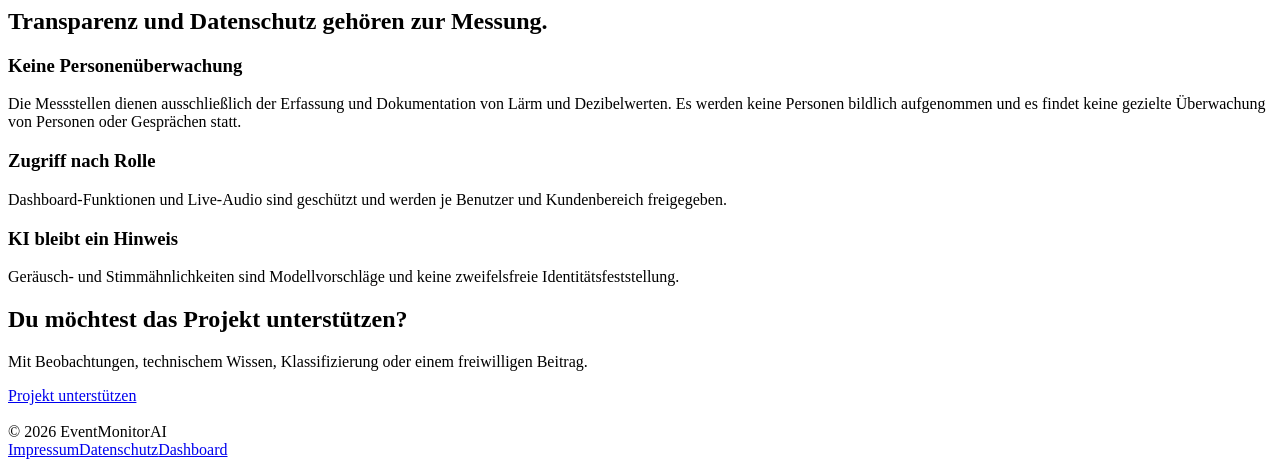
==== commit ace6b2aa: "feat(dashboard): add flexible KPI intervals and chart zoom" ====
--- a/website/public/index.html
+++ b/website/public/index.html
@@ -124,8 +124,11 @@
               verteilt.
             </p>
             <div class="actions">
-              <a class="button" href="/android-download.html"
+              <a class="button" href="/downloads/eventmonitor-voice-android-beta.apk"
                 >Android Beta-Version herunterladen</a
+              >
+              <a class="button secondary" href="/android-download.html"
+                >Installation und Prüfsumme</a
               >
             </div>
             <p class="notice" style="margin-top: 1rem">
